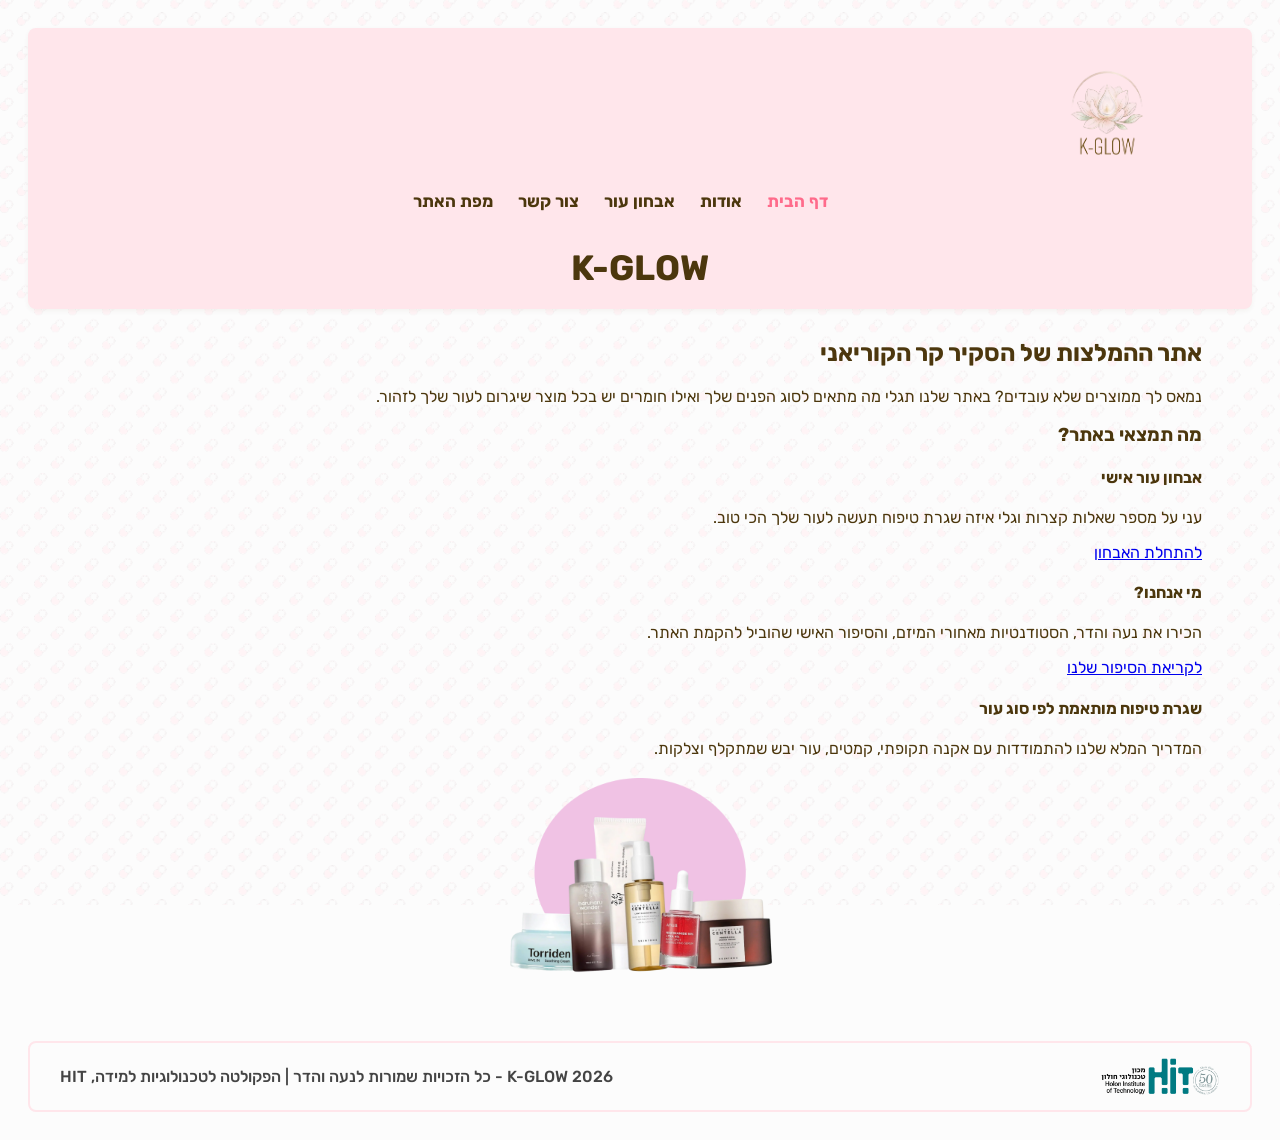
==== index.html @ bb59db80 "1417" ====
﻿<!doctype html>
<html lang="">
<head>
    <meta charset="utf-8" />
    <title>K-GLOW | עמוד הבית</title>
    <meta name="description" content="ברוכות הבאות ל-K-GLOW, המצפן שלכן לשגרת טיפוח פנים מנצחת, פשוטה ומותאמת אישית לכל סוגי העור." />
    <meta name="keywords" content="טיפוח פנים, סקין קאר, אקנה, שגרת טיפוח, קוסמטיקה קוריאנית, K-beauty, אבחון עור" />
    <meta name="author" content="נעה והדר" />
    <meta name="viewport" content="width=device-width, initial-scale=1.0, user-scalable=yes">
    <!-- CSS -->
    <link href="styles/myStyle.css" rel="stylesheet" />

    <!-- Scripts -->
    <script src="jScripts/JavaScript.js" type="text/javascript"></script>
</head>
<body>
<div id="container">

    <!-- HEADER מאוחד - זהה במבנהו לשאר עמודי האתר -->
    <header>
        <!-- הלוגו של האתר (יופיע מימין) -->
        <a href="index.html" class="logo-link">
            <img src="img/k-glow-logo.png" alt="K-glow Logo" class="ourLogo">
        </a>
       
        <nav>
            <ul>
                <li class="active">דף הבית</li>
                <li><a href="about.html">אודות</a></li>
                <li><a href="diagnostic.html">אבחון עור</a></li>
                <li><a href="contactUs.html">צור קשר</a></li>
                <li><a href="siteMap.html">מפת האתר</a></li>
            </ul>
        </nav>
        <h1>K-GLOW</h1>
    </header>

    <!-- התוכן המרכזי של עמוד הבית -->
    <main>
        <!-- אזור חגיגי/ברוכות הבאות (Hero Section) -->
        <section class="welcome-section">
            <h2>אתר ההמלצות של הסקיר קר הקוריאני</h2>
            <p class="hero-text">
                נמאס לך ממוצרים שלא עובדים? באתר שלנו תגלי מה מתאים לסוג הפנים שלך ואילו חומרים יש בכל מוצר שיגרום לעור שלך לזהור.
            </p>
         
        </section>

        <!-- אזור ניווט מהיר לעולמות התוכן באתר -->
        <section class="features-section">
            <h3>מה תמצאי באתר?</h3>
            <div class="features-grid">

                <div class="feature-card">
                    <h4> אבחון עור אישי</h4>
                    <p>עני על מספר שאלות קצרות וגלי איזה שגרת טיפוח תעשה לעור שלך הכי טוב.</p>
                    <a href="diagnostic.html" class="card-link">להתחלת האבחון</a>
                </div>
                
                <div class="feature-card">
                    <h4> מי אנחנו?</h4>
                    <p>הכירו את נעה והדר, הסטודנטיות מאחורי המיזם, והסיפור האישי שהוביל להקמת האתר.</p>
                    <a href="about.html" class="card-link">לקריאת הסיפור שלנו</a>
                </div>
                <div class="feature-card">
                    <h4> שגרת טיפוח מותאמת לפי סוג עור</h4>
                    <p>המדריך המלא שלנו להתמודדות עם אקנה תקופתי, קמטים, עור יבש שמתקלף וצלקות.</p>
                </div>
                <img src="img/all_products.png" alt="all products" id="allProducts">
            </div>
        </section>
    </main>

    <!-- פוטר האתר -->
    <footer>
        <p>2026 K-GLOW - כל הזכויות שמורות לנעה והדר | הפקולטה לטכנולוגיות למידה, HIT</p>
        <img src="img/logo-hit.png" alt="לוגו HIT - המכון הטכנולוגי חולון" class="college-logo">
    </footer>

</div>
</body>
</html>
---- styles/myStyle.css ----
﻿
@import url('https://fonts.googleapis.com/css2?family=Rubik:ital,wght@0,300..900;1,300..900&display=swap');

body {
    direction: rtl;
    background-color: #fcfcfc;
    background-image: url('../img/BG.png');
    background-repeat: no-repeat;
    background-size: cover;
    background-attachment: fixed;     
    background-position: center;
    font-family: 'Rubik', sans-serif;
    color: #4c370d;
    padding: 20px;
}

header {
    background-color: #ffe6eb; 
    padding: 20px;
    margin-bottom: 30px;
    border-radius: 8px;
    box-shadow: 0 2px 5px rgba(76,55,13,0.05);

    /* סידור האלמנטים אחד מתחת לשני (טור) וממורכזים */
    display: flex;
    flex-direction: column;
    align-items: center;
    gap: 15px; /* מרווח קבוע בין הלוגו -> לניווט -> לכותרת */
}

/* שורת הלוגו - התיקון שמכריח אותו להיצמד לימין למרות שאר המרכוס */
 .logo-link {
    width: 100%;
    display: flex;
    justify-content: flex-start; /* מצמיד את תוכן השורה לימין */
    align-self: flex-start;      /* מונע מה-header למרכז את הדיב/קישור הזה */
}

.ourLogo {
    width: 250px;
    height: auto;
    display: block;
}



/* תפריט הניווט - ממוקם מעל הכותרת וממורכז */
header nav {
    width: 100%;
    display: flex;
    justify-content: center; /* מרכז את התפריט אופקית */
    margin-bottom: 5px;
}
/* 1. נגדיר את פריט האבא כ"עוגן" יחסי עבור התפריט הנפתח */
nav ul li.dropdown {
    position: relative;
}

/* 2. נחביא את התפריט הנפתח כברירת מחדל ונמקם אותו מתחת לאבא */
nav ul li .dropdown-menu {
    display: none;             /* מחביא את התפריט */
    position: absolute;        /* מאפשר לו "לצוף" מתחת לתפריט הראשי */
    top: 100%;                 /* מציב אותו בדיוק מתחת ללינק האבא */
    right: 0;                  /* מיישר אותו לימין (בגלל שהאתר ב-RTL) */
    background-color: #fcfcfc;   /* צבע רקע לתפריט הנפתח */
    list-style-type: none;     /* מעלים את הנקודות של הרשימה */
    padding: 10px;
    box-shadow: 0px 4px 8px rgba(0,0,0,0.1); /* צל קטן שייראה צף */
    border-radius: 8px;
}

/* 3. הקסם: שימוש בסלקטור צאצא ומצב מדומיין (:hover) מתוך השיעור! */
/* ברגע שעושים hover על ה-li של האבא -> תציג את ה-dropdown-menu שבתוכו */
nav ul li.dropdown:hover .dropdown-menu {
    display: block;            /* מציג את התפריט החבוי */
    ;
}

/* 4. עיצוב הלינקים הפנימיים בתוך התפריט הנפתח */
nav ul li .dropdown-menu li  {
    display: block;
    padding: 8px 15px;
    white-space: nowrap;       /* מונע מהטקסט להישבר לשתי שורות */
    color: #333;
    text-decoration: none;
    font-weight: bold;
}

.breadcrumb > a {
    text-decoration: none;
    color: #4c370d;
}

.currentPage{
    font-weight: bold;
}

/* שינוי צבע ברקע כשעוברים על האופציות בתוך התפריט הנפתח */
nav ul li .dropdown-menu li:hover {
    background-color: #f5f5f5;
}

header nav ul {
    list-style: none;
    display: flex; /* מסדר את הלינקים בשורה מאוזנת */
    gap: 25px;     /* רווח שווה בין כפתורי הניווט */
}

header nav a, li.active {
    text-decoration: none;
    color: #4c370d;
    font-weight: bold;
    font-size: 1.05rem;
    transition: color 0.2s;
}

header nav a:hover, header nav a.active, li.active, .currentPage {
    color: #ff6b8b; /* הדגשת העמוד הנוכחי או במעבר עכבר */
}
/* וב-CSS מוסיפים חוק קטן (שימוש מעולה בסלקטור צאצא מתוך המצגת!): */
nav ul li.dropdown > a {
    cursor: default; /* הופך את העכבר לחץ רגיל במקום יד לחיצה */
}

/* כשהעכבר מרחף על הקישור הלא פעיל */
.disabled-link:hover {
    cursor: not-allowed; /* הופך את הסמן לסמל של "אין כניסה" */
    color: #ffafc0;         /* אופציונלי: הופך את הטקסט לאפור בהיר כדי לשדר שהוא חסום */
}

/* כותרת ה-h1 - ממורכזת לחלוטין למרכז המלבן ומתחת לניווט */
header h1 {
    margin: 0;
    font-size: 2.2rem;
    text-align: center;
}
main, .breadcrumb{
    margin: auto 50px;
}
/* --- עיצוב ה-FOOTER כמלבן חלול בצבע של ה-header --- */
footer {
    margin-top: 50px;
    background-color: #fcfcfc;    /* ללא צבע רקע (שקוף/חלול) */
    border: 2px solid #ffe6eb;        /* מסגרת בצבע הורוד של ה-header */
    padding: 15px 30px;               /* יצירת מרווח פנימי למלבן */
    border-radius: 8px;               /* פינות מעוגלות התואמות להדר */
    display: flex;
    justify-content: space-between;
    align-items: center;
    direction: ltr; /* הופך כיוון כדי שהלוגו ייצמד לימין הפיזי של הדף */
}

footer p {
    direction: rtl;
    margin: 0;
    color: #444444;                   /* צבע טקסט כהה וקריא */
    font-weight: 500;
}

.college-logo {
    width: 120px;
    height: auto;
    display: block;
}

/* --- סידור תוכן עמוד האודות --- */
.about-wrapper {
    display: flex;
    flex-wrap: wrap;
    gap: 40px;
    align-items: flex-start;
    margin-top: 20px;
}

/* הגבלת הטקסט עד לחצי/אמצע העמוד */
.about-content {
    flex: 1;
    min-width: 300px;
    max-width: 50%;
    line-height: 1.6;
}

/* אזור התמונות - אחת ליד השנייה */
.about-images {
    flex: 1;
    display: flex;
    gap: 20px;
    min-width: 300px;
    justify-content: center;
}
.image-item {
    display: flex;
    flex-direction: column;   /* מסדר את התמונה והטקסט זה תחת זה */
    align-items: center;      /* ממרכז אותם אופקית בצורה מושלמת */
    text-align: center;       /* ממרכז את שורות הטקסט עצמן */
    margin: 0;                /* מוחק את הריווח המובנה של הדפדפן שדחף את התמונות! */
}

/* אופציונלי: מוסיף רווח קטן בין התמונה לטקסט שמתחתיה */
.image-caption {
    margin-top: 15px;
    line-height: 1.5;
}

.aboutChoice {
    width: 200px !important;
    height: 280px !important;
    object-fit: cover;
    border-radius: 8px;
    box-shadow: 0 4px 8px rgba(0,0,0,0.1);
    margin-bottom: 10px;
}

.image-caption {
    font-size: 0.9rem;
    color: #4c370d;
    margin-top: 5px;
    width: 140px;
}

/* ======================================================= */
/* --- עיצוב תמונת עמוד הבית (all_products.png) המוקטנת --- */
/* ======================================================= */
#allProducts {
    width: 280px !important;   /* הקטנו לרוחב קומפקטי ומתאים למסך */
    height: auto !important;   /* שומר על הפרוטפורציות המקוריות של התמונה */
    object-fit: contain;
    display: block;
    margin: 20px auto;         /* ממרכז את התמונה יפה תחת התוכן של עמוד הבית */
}

.acneSkinCare {
    width: 200px;
    height: 300px;
    object-fit: contain;
    display: inline-block;
}
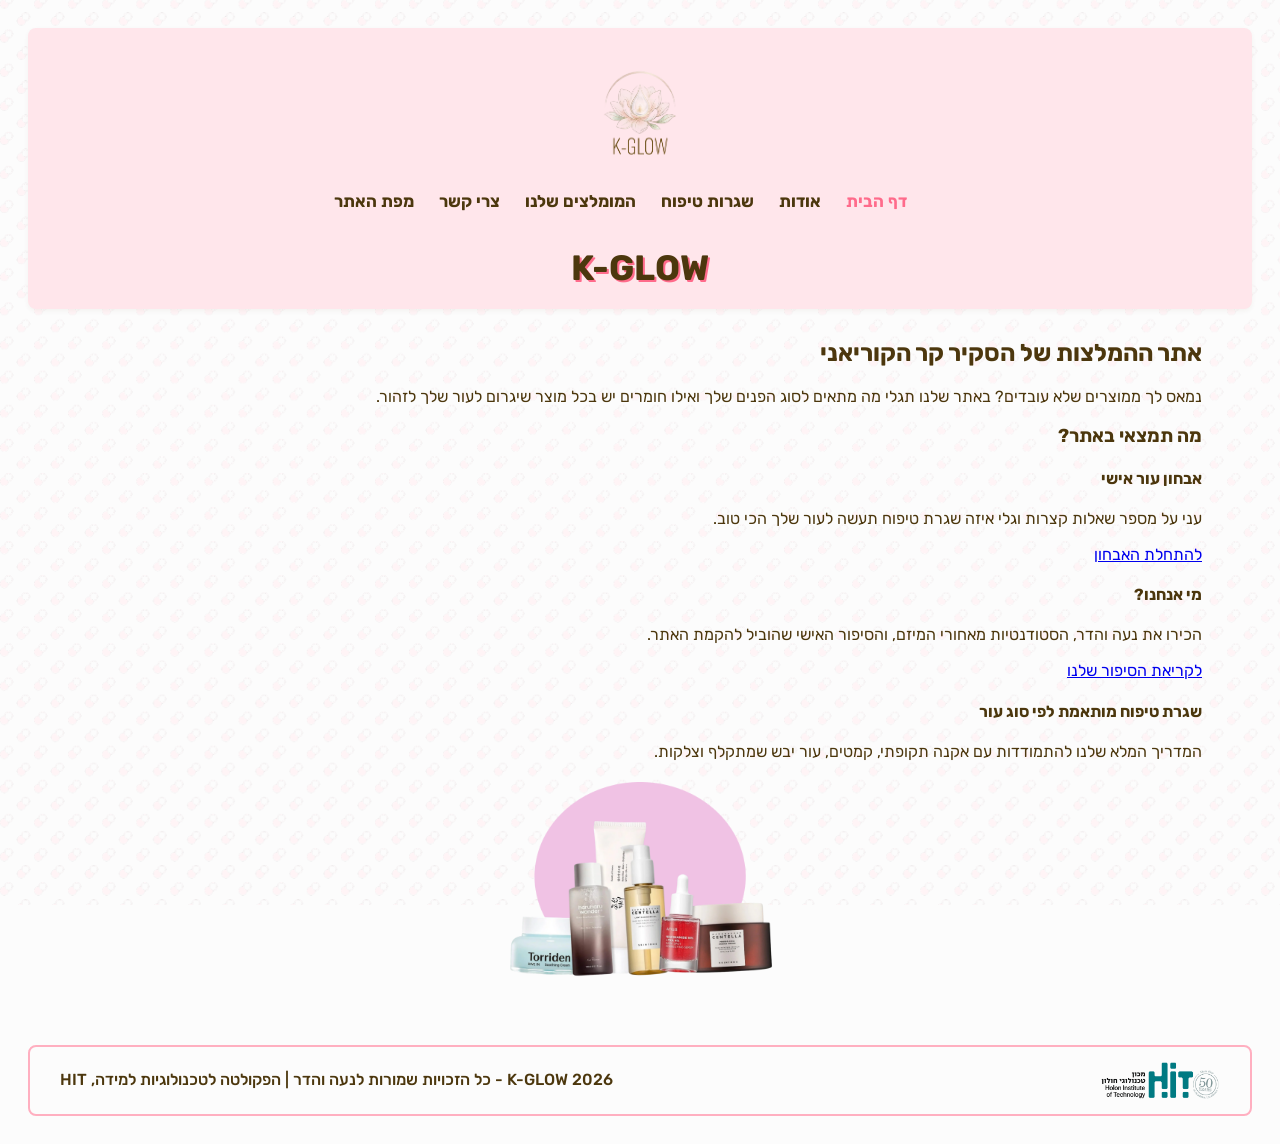
==== commit 1fbdf08c: "1706" ====
--- a/index.html
+++ b/index.html
@@ -1,5 +1,5 @@
 ﻿<!doctype html>
-<html lang="">
+<html lang="he" dir="rtl">
 <head>
     <meta charset="utf-8" />
     <title>K-GLOW | עמוד הבית</title>
@@ -19,16 +19,37 @@
     <!-- HEADER מאוחד - זהה במבנהו לשאר עמודי האתר -->
     <header>
         <!-- הלוגו של האתר (יופיע מימין) -->
-        <a href="index.html" class="logo-link">
+        <!-- הלוגו של האתר (יופיע מימין) -->
+        
             <img src="img/k-glow-logo.png" alt="K-glow Logo" class="ourLogo">
-        </a>
-       
+        
         <nav>
             <ul>
-                <li class="active">דף הבית</li>
+                <li><a class="active">דף הבית</a></li>
                 <li><a href="about.html">אודות</a></li>
-                <li><a href="diagnostic.html">אבחון עור</a></li>
-                <li><a href="contactUs.html">צור קשר</a></li>
+                <li class="dropdown">
+                    <a href="#">שגרות טיפוח</a>                <!-- הרשימה הנפתחת חבויה בתוך ה-li -->
+                    <ul class="dropdown-menu">
+                        <li><a href="acne.html">עור אקנתי</a></li>
+                        <li><a href="#" class="disabled-link">עור יבש</a></li>
+                        <li><a href="#" class="disabled-link">עור מעורב</a></li>
+                        <li><a href="#" class="disabled-link">עור בוגר</a></li>
+                        <li><a href="#" class="disabled-link">פיגמנטציה</a></li>
+                    </ul>
+                </li>
+                <li class="dropdown">
+                    <a href="#">המומלצים שלנו</a>                <!-- הרשימה הנפתחת חבויה בתוך ה-li -->
+                    <ul class="dropdown-menu">
+                        <li><a href="skin1004.html">SKIN1004</a></li>
+                        <li class="disabled-link">SOME BY MI</li>
+                        <li class="disabled-link">Beauty of Joseon</li>
+                        <li class="disabled-link">Anua</li>
+                        <li class="disabled-link">iUNIK</li>
+                        <li class="disabled-link">COSRX</li>
+                        <li class="disabled-link">Cos de Baha</li>
+                    </ul>
+                </li>
+                <li><a href="contactUs.html">צרי קשר</a></li>
                 <li><a href="siteMap.html">מפת האתר</a></li>
             </ul>
         </nav>
--- a/styles/myStyle.css
+++ b/styles/myStyle.css
@@ -13,7 +13,9 @@
     color: #4c370d;
     padding: 20px;
 }
-
+p{
+    line-height: 20px;
+}
 header {
     background-color: #ffe6eb; 
     padding: 20px;
@@ -81,7 +83,7 @@
     display: block;
     padding: 8px 15px;
     white-space: nowrap;       /* מונע מהטקסט להישבר לשתי שורות */
-    color: #333;
+    color: #4c370d;
     text-decoration: none;
     font-weight: bold;
 }
@@ -91,9 +93,7 @@
     color: #4c370d;
 }
 
-.currentPage{
-    font-weight: bold;
-}
+
 
 /* שינוי צבע ברקע כשעוברים על האופציות בתוך התפריט הנפתח */
 nav ul li .dropdown-menu li:hover {
@@ -114,8 +114,10 @@
     transition: color 0.2s;
 }
 
-header nav a:hover, header nav a.active, li.active, .currentPage {
+header nav a:hover, header nav a.active, li.active, .currentPage, .developedPages, .reasonsToLoveIt strong {
     color: #ff6b8b; /* הדגשת העמוד הנוכחי או במעבר עכבר */
+    text-decoration: none;
+    font-weight: bold;
 }
 /* וב-CSS מוסיפים חוק קטן (שימוש מעולה בסלקטור צאצא מתוך המצגת!): */
 nav ul li.dropdown > a {
@@ -129,33 +131,45 @@
 }
 
 /* כותרת ה-h1 - ממורכזת לחלוטין למרכז המלבן ומתחת לניווט */
-header h1 {
+h1 {
     margin: 0;
     font-size: 2.2rem;
     text-align: center;
+    text-shadow:2px 2px #ff6b8b;
 }
 main, .breadcrumb{
     margin: auto 50px;
+}
+
+.breadcrumb{
+    font-size: 0.75rem;
+}
+
+.breadcrumb a:hover, .developedPages:hover{
+text-decoration: underline;
 }
 /* --- עיצוב ה-FOOTER כמלבן חלול בצבע של ה-header --- */
 footer {
     margin-top: 50px;
     background-color: #fcfcfc;    /* ללא צבע רקע (שקוף/חלול) */
-    border: 2px solid #ffe6eb;        /* מסגרת בצבע הורוד של ה-header */
+    border: 2px solid #ffafc0;        /* מסגרת בצבע הורוד של ה-header */
     padding: 15px 30px;               /* יצירת מרווח פנימי למלבן */
     border-radius: 8px;               /* פינות מעוגלות התואמות להדר */
     display: flex;
     justify-content: space-between;
     align-items: center;
     direction: ltr; /* הופך כיוון כדי שהלוגו ייצמד לימין הפיזי של הדף */
+    
+    
 }
 
 footer p {
     direction: rtl;
     margin: 0;
-    color: #444444;                   /* צבע טקסט כהה וקריא */
+    color: #4c370d;                   /* צבע טקסט כהה וקריא */
     font-weight: 500;
 }
+
 
 .college-logo {
     width: 120px;
@@ -164,7 +178,7 @@
 }
 
 /* --- סידור תוכן עמוד האודות --- */
-.about-wrapper {
+.fixedAbout {
     display: flex;
     flex-wrap: wrap;
     gap: 40px;
@@ -181,14 +195,19 @@
 }
 
 /* אזור התמונות - אחת ליד השנייה */
-.about-images {
+.sideBySide {
     flex: 1;
     display: flex;
     gap: 20px;
     min-width: 300px;
+    justify-content: right;
+}
+
+.fixedAbout .sideBySide{
     justify-content: center;
 }
-.image-item {
+
+.figure {
     display: flex;
     flex-direction: column;   /* מסדר את התמונה והטקסט זה תחת זה */
     align-items: center;      /* ממרכז אותם אופקית בצורה מושלמת */
@@ -202,7 +221,7 @@
     line-height: 1.5;
 }
 
-.aboutChoice {
+.figuresChoice {
     width: 200px !important;
     height: 280px !important;
     object-fit: cover;
@@ -229,9 +248,70 @@
     margin: 20px auto;         /* ממרכז את התמונה יפה תחת התוכן של עמוד הבית */
 }
 
+
 .acneSkinCare {
-    width: 200px;
-    height: 300px;
+    width: 150px;
+    height: 150px;
     object-fit: contain;
     display: inline-block;
+    
+}
+.purchase-buttons{
+    display: flex;
+    flex-direction: row;
+    gap: 20px;
+}
+
+
+
+.purchase-buttons a, #formBtn{
+    text-decoration: none;
+    background-color: #ff6b8b;
+    color: #fcfcfc;
+    display: block;
+    width: 150px;
+    padding: 10px;
+    border-radius: 8px;
+    box-shadow: 0 4px 8px rgba(0,0,0,0.1);
+    margin-bottom: 10px;
+    text-align: center;
+    font-weight: 500;
+    border: none;
+}
+
+.purchase-buttons a:hover,#formBtn:hover{
+    background-color: #ffafc0;
+    color: #4c370d;
+    display: block;
+    font-weight: bold;
+    width: 150px;
+    padding: 10px;
+    border-radius: 8px;
+    box-shadow: 0 4px 8px rgba(0,0,0,0.1);
+    margin-bottom: 10px;
+    text-align: center;
+}
+
+.stage{
+display: block;
+    padding: 20px;
+}
+
+.narrowText{
+    max-width: 1000px;
+line-height: 25px;
+}
+
+.required{
+    color: red;
+    font-size: 0.75rem;
+}
+
+input , textarea , select {
+    width: 300px;
+}
+
+.brand-description{
+    max-width: 800px;
+text-align: center;
 }
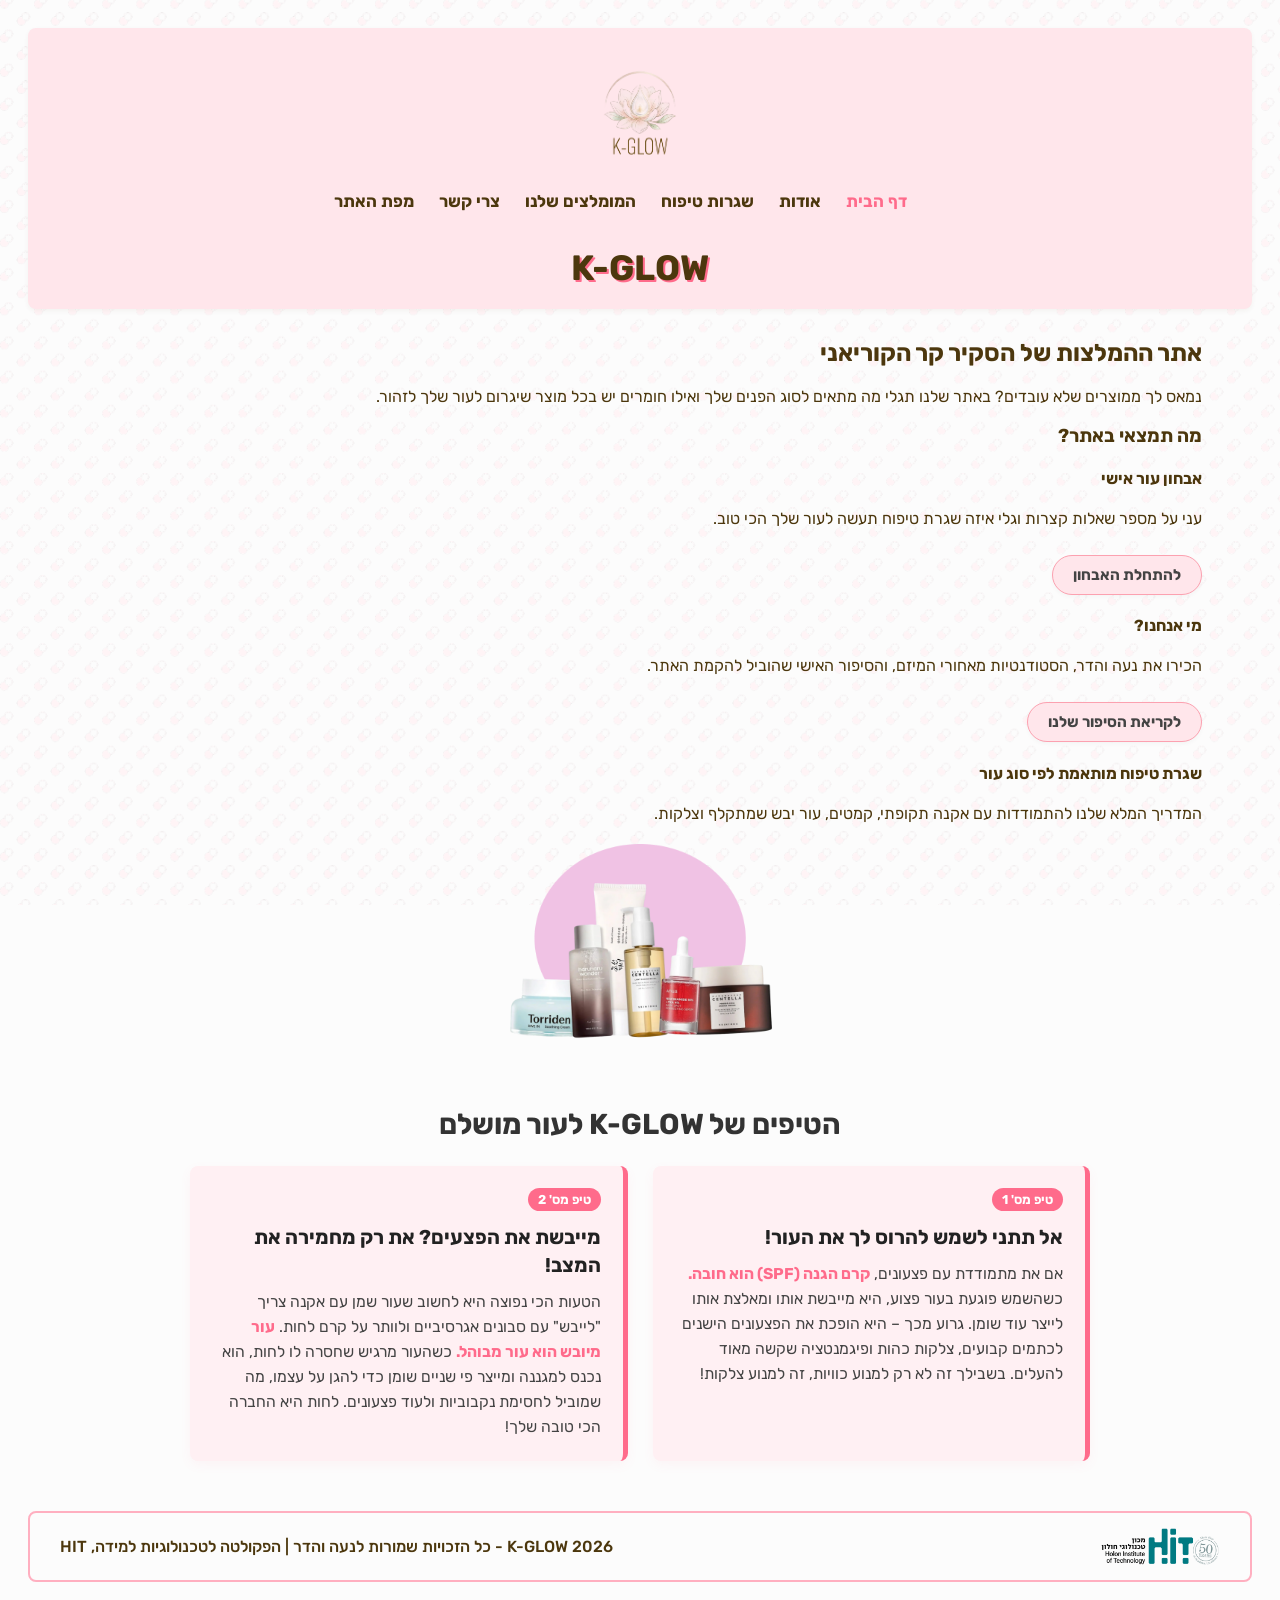
==== commit 435263cc: "update1 25.6/26" ====
--- a/index.html
+++ b/index.html
@@ -90,6 +90,29 @@
                 <img src="img/all_products.png" alt="all products" id="allProducts">
             </div>
         </section>
+        <section class="tips-section">
+            <h3 class="section-title"> הטיפים של K-GLOW לעור מושלם</h3>
+
+            <div class="tips-grid">
+
+                <div class="tip-card">
+                    <div class="tip-badge"> טיפ מס' 1</div>
+                    <h4>אל תתני לשמש להרוס לך את העור!</h4>
+                    <p>
+                        אם את מתמודדת עם פצעונים, <strong>קרם הגנה (SPF) הוא חובה.</strong> כשהשמש פוגעת בעור פצוע, היא מייבשת אותו ומאלצת אותו לייצר עוד שומן. גרוע מכך – היא הופכת את הפצעונים הישנים לכתמים קבועים, צלקות כהות ופיגמנטציה שקשה מאוד להעלים. בשבילך זה לא רק למנוע כוויות, זה למנוע צלקות!
+                    </p>
+                </div>
+
+                <div class="tip-card">
+                    <div class="tip-badge"> טיפ מס' 2</div>
+                    <h4>מייבשת את הפצעים? את רק מחמירה את המצב!</h4>
+                    <p>
+                        הטעות הכי נפוצה היא לחשוב שעור שמן עם אקנה צריך "לייבש" עם סבונים אגרסיביים ולוותר על קרם לחות. <strong>עור מיובש הוא עור מבוהל.</strong> כשהעור מרגיש שחסרה לו לחות, הוא נכנס למגננה ומייצר פי שניים שומן כדי להגן על עצמו, מה שמוביל לחסימת נקבוביות ולעוד פצעונים. לחות היא החברה הכי טובה שלך!
+                    </p>
+                </div>
+
+            </div>
+        </section>
     </main>
 
     <!-- פוטר האתר -->
--- a/styles/myStyle.css
+++ b/styles/myStyle.css
@@ -314,4 +314,90 @@
 .brand-description{
     max-width: 800px;
 text-align: center;
+}
+/* --- מדור הטיפים המשודרג בעמוד הבית --- */
+.tips-section {
+    margin: 50px auto;
+    max-width: 900px; /* רוחב מושלם לשני טורים */
+    padding: 0 20px;
+}
+
+/* כותרת המדור */
+.section-title {
+    text-align: center;
+    color: #333;
+    font-size: 1.8rem;
+    margin-bottom: 25px;
+}
+
+/* פריסת שני הטיפים זה לצד זה */
+.tips-grid {
+    display: flex;
+    gap: 25px;
+    flex-wrap: wrap; /* מאפשר להם לרדת שורה במסכים קטנים כמו טלפון */
+}
+
+/* עיצוב כרטיסיית טיפ בודדת */
+.tip-card {
+    flex: 1;
+    min-width: 280px; /* מונע מהם להתכווץ מדי */
+    background-color: #fff0f3; /* ורוד בהיר ורך */
+    border-right: 5px solid #ff6b8b; /* פס הדגשה ורוד בצד ימין */
+    border-radius: 8px;
+    padding: 22px;
+    box-shadow: 0 4px 12px rgba(255, 107, 139, 0.06);
+}
+
+/* תגית המספר של הטיפ */
+.tip-card .tip-badge {
+    display: inline-block;
+    background-color: #ff6b8b;
+    color: white;
+    padding: 4px 10px;
+    border-radius: 20px;
+    font-size: 0.8rem;
+    font-weight: bold;
+    margin-bottom: 12px;
+}
+
+.tip-card h4 {
+    margin: 0 0 10px 0;
+    color: #222;
+    font-size: 1.25rem;
+    line-height: 1.4;
+}
+
+.tip-card p {
+    margin: 0;
+    font-size: 0.98rem;
+    line-height: 1.6;
+    color: #444;
+}
+
+/* הדגשות בתוך הטיפים */
+.tip-card p strong {
+    color: #ff6b8b;
+}
+/* --- עיצוב הקישורים ככפתורים בעמוד הבית --- */
+.card-link {
+    display: inline-block;
+    background-color: #ffe6eb;    /* רקע ורוד בהיר כמו ה-header */
+    color: #444444;               /* צבע הטקסט של הכפתור */
+    text-decoration: none;        /* מוריד את קו התחתון הסגול של הקישור */
+    padding: 10px 20px;           /* מרווח פנימי שיוצר את צורת הכפתור */
+    border: 1px solid #fca1b0;    /* מסגרת ורדרדה עדינה */
+    border-radius: 20px;          /* פינות מעוגלות ויפות */
+    font-weight: bold;
+    font-size: 0.95rem;
+    margin-top: 10px;             /* מרווח קטן מהטקסט שמעל הכפתור */
+    transition: all 0.2s ease;    /* אנימציה חלקה למעבר עכבר */
+    box-shadow: 0 2px 4px rgba(0,0,0,0.03);
+}
+
+/* אפקט החלקת עכבר (Hover) על הכפתור */
+.card-link:hover {
+    background-color: #ff6b8b;    /* הופך לורוד כהה יותר במעבר עכבר */
+    color: #ffffff;               /* הטקסט הופך ללבן */
+    box-shadow: 0 4px 8px rgba(255, 107, 139, 0.2); /* צל קטן שנותן נפח */
+    transform: translateY(-1px);  /* הרמה קטנה של הכפתור שנותנת תחושה אינטראקטיבית */
 }
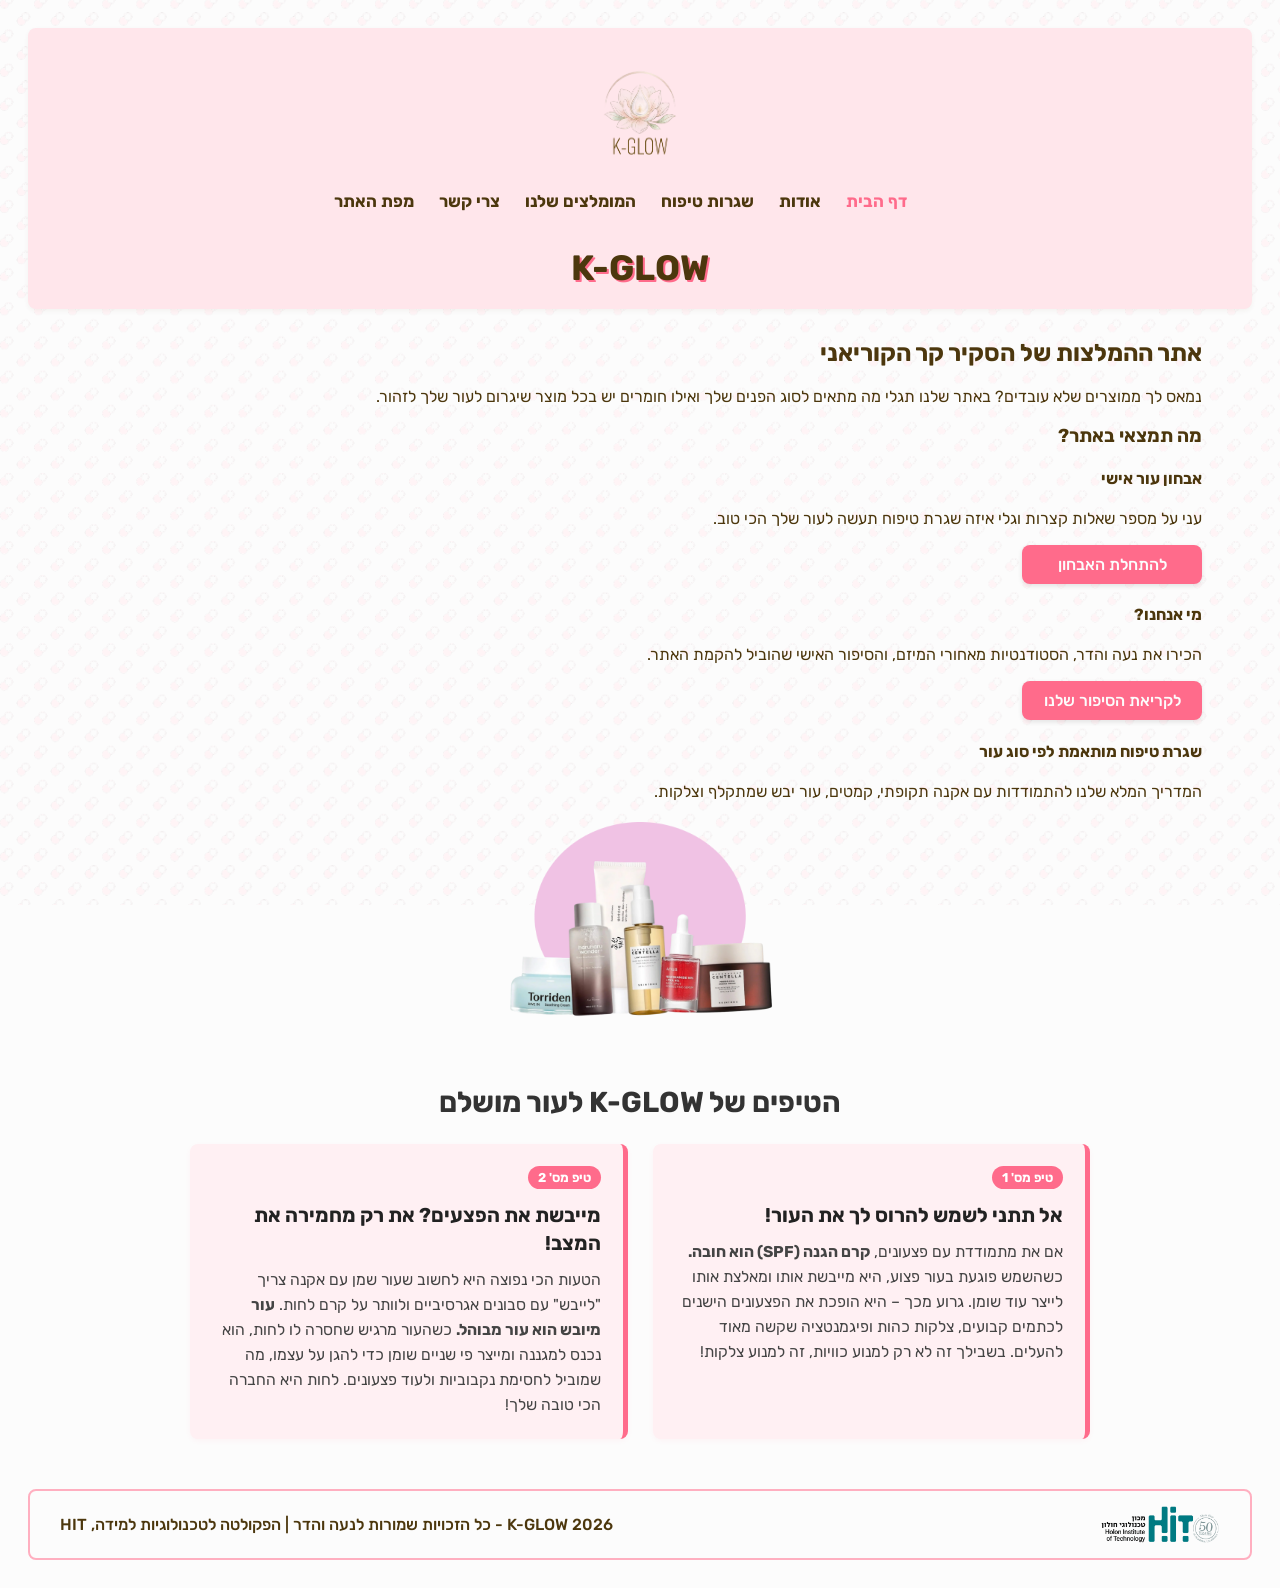
==== commit 5ca0281a: "update" ====
--- a/index.html
+++ b/index.html
@@ -75,7 +75,7 @@
                 <div class="feature-card">
                     <h4> אבחון עור אישי</h4>
                     <p>עני על מספר שאלות קצרות וגלי איזה שגרת טיפוח תעשה לעור שלך הכי טוב.</p>
-                    <a href="diagnostic.html" class="card-link">להתחלת האבחון</a>
+                    <a href="form.html" class="card-link">להתחלת האבחון</a>
                 </div>
                 
                 <div class="feature-card">
--- a/styles/myStyle.css
+++ b/styles/myStyle.css
@@ -1,5 +1,4 @@
-﻿
-@import url('https://fonts.googleapis.com/css2?family=Rubik:ital,wght@0,300..900;1,300..900&display=swap');
+﻿@import url('https://fonts.googleapis.com/css2?family=Rubik:ital,wght@0,300..900;1,300..900&display=swap');
 
 body {
     direction: rtl;
@@ -7,7 +6,7 @@
     background-image: url('../img/BG.png');
     background-repeat: no-repeat;
     background-size: cover;
-    background-attachment: fixed;     
+    background-attachment: fixed;
     background-position: center;
     font-family: 'Rubik', sans-serif;
     color: #4c370d;
@@ -17,7 +16,7 @@
     line-height: 20px;
 }
 header {
-    background-color: #ffe6eb; 
+    background-color: #ffe6eb;
     padding: 20px;
     margin-bottom: 30px;
     border-radius: 8px;
@@ -31,7 +30,7 @@
 }
 
 /* שורת הלוגו - התיקון שמכריח אותו להיצמד לימין למרות שאר המרכוס */
- .logo-link {
+.logo-link {
     width: 100%;
     display: flex;
     justify-content: flex-start; /* מצמיד את תוכן השורה לימין */
@@ -43,8 +42,6 @@
     height: auto;
     display: block;
 }
-
-
 
 /* תפריט הניווט - ממוקם מעל הכותרת וממורכז */
 header nav {
@@ -67,7 +64,7 @@
     background-color: #fcfcfc;   /* צבע רקע לתפריט הנפתח */
     list-style-type: none;     /* מעלים את הנקודות של הרשימה */
     padding: 10px;
-    box-shadow: 0px 4px 8px rgba(0,0,0,0.1); /* צל קטן שייראה צף */
+    box-shadow: 0px 2px 5px rgba(0,0,0,0.1); /* צל קטן שייראה צף */
     border-radius: 8px;
 }
 
@@ -75,7 +72,6 @@
 /* ברגע שעושים hover על ה-li של האבא -> תציג את ה-dropdown-menu שבתוכו */
 nav ul li.dropdown:hover .dropdown-menu {
     display: block;            /* מציג את התפריט החבוי */
-    ;
 }
 
 /* 4. עיצוב הלינקים הפנימיים בתוך התפריט הנפתח */
@@ -93,8 +89,6 @@
     color: #4c370d;
 }
 
-
-
 /* שינוי צבע ברקע כשעוברים על האופציות בתוך התפריט הנפתח */
 nav ul li .dropdown-menu li:hover {
     background-color: #f5f5f5;
@@ -146,7 +140,7 @@
 }
 
 .breadcrumb a:hover, .developedPages:hover{
-text-decoration: underline;
+    text-decoration: underline;
 }
 /* --- עיצוב ה-FOOTER כמלבן חלול בצבע של ה-header --- */
 footer {
@@ -159,8 +153,6 @@
     justify-content: space-between;
     align-items: center;
     direction: ltr; /* הופך כיוון כדי שהלוגו ייצמד לימין הפיזי של הדף */
-    
-    
 }
 
 footer p {
@@ -169,7 +161,6 @@
     color: #4c370d;                   /* צבע טקסט כהה וקריא */
     font-weight: 500;
 }
-
 
 .college-logo {
     width: 120px;
@@ -226,7 +217,7 @@
     height: 280px !important;
     object-fit: cover;
     border-radius: 8px;
-    box-shadow: 0 4px 8px rgba(0,0,0,0.1);
+    box-shadow: 0 2px 5px rgba(0,0,0,0.1);
     margin-bottom: 10px;
 }
 
@@ -248,58 +239,74 @@
     margin: 20px auto;         /* ממרכז את התמונה יפה תחת התוכן של עמוד הבית */
 }
 
-
 .acneSkinCare {
     width: 150px;
     height: 150px;
     object-fit: contain;
     display: inline-block;
-    
-}
+}
+
 .purchase-buttons{
     display: flex;
     flex-direction: row;
     gap: 20px;
 }
 
-
-
-.purchase-buttons a, #formBtn{
+/* ======================================================= */
+/* --- סנכרון ועיצוב הכפתורים: עמודי תוכן + עמוד הבית --- */
+/* ======================================================= */
+/* חיברנו את המחלקה .card-link של עמוד הבית לעיצוב הקיים שלכן */
+
+
+
+.purchase-buttons a, #formBtn, .card-link, .mapColumn > :first-child, .pageBtn:hover{
     text-decoration: none;
     background-color: #ff6b8b;
-    color: #fcfcfc;
-    display: block;
-    width: 150px;
+    color: #fcfcfc !important; /* דואג שהטקסט תמיד יהיה בהיר על הורוד הכהה */
+    display: inline-block;     /* מתאים לכפתור עצמאי בעמוד הבית */
+    width: 180px;              /* הגדלתי טיפה מ-150 כדי שטקסט ארוך כמו "לקריאת הסיפור שלנו" לא יישבר */
     padding: 10px;
     border-radius: 8px;
-    box-shadow: 0 4px 8px rgba(0,0,0,0.1);
+    box-shadow: 0 2px 5px rgba(0,0,0,0.1);
     margin-bottom: 10px;
     text-align: center;
     font-weight: 500;
     border: none;
-}
-
-.purchase-buttons a:hover,#formBtn:hover{
+    box-sizing: border-box;
+    transition: all 0.2s ease; /* מעבר חלק במעבר עכבר */
+    margin: 0;
+
+}
+
+
+
+/* ברירת המחדל לכל הכפתורים (העיצוב הוורוד/קורל) */
+.pageBtn {
+    border-radius: 8px;
+    display: flex;
+    flex-direction: column;
+    align-items: center;
+    padding: 10px 0px;
+    text-align: center;
+    margin: 0;
+}
+
+/* אפקט ה-Hover המסונכרן לכל הכפתורים באתר */
+.purchase-buttons a:hover, #formBtn:hover, .card-link:hover, .mapColumn > :first-child:hover, .pageBtn {
     background-color: #ffafc0;
-    color: #4c370d;
+    color: #4c370d !important; /* מחליף לטקסט חום-כהה יפה וקריא */
+    font-weight: bold;
+    box-shadow: 0 2px 5px rgba(0,0,0,0.1);
+}
+
+.stage{
     display: block;
-    font-weight: bold;
-    width: 150px;
-    padding: 10px;
-    border-radius: 8px;
-    box-shadow: 0 4px 8px rgba(0,0,0,0.1);
-    margin-bottom: 10px;
-    text-align: center;
-}
-
-.stage{
-display: block;
     padding: 20px;
 }
 
 .narrowText{
     max-width: 1000px;
-line-height: 25px;
+    line-height: 25px;
 }
 
 .required{
@@ -313,8 +320,9 @@
 
 .brand-description{
     max-width: 800px;
-text-align: center;
-}
+    text-align: center;
+}
+
 /* --- מדור הטיפים המשודרג בעמוד הבית --- */
 .tips-section {
     margin: 50px auto;
@@ -345,7 +353,7 @@
     border-right: 5px solid #ff6b8b; /* פס הדגשה ורוד בצד ימין */
     border-radius: 8px;
     padding: 22px;
-    box-shadow: 0 4px 12px rgba(255, 107, 139, 0.06);
+    box-shadow: 0 2px 5px rgba(255, 107, 139, 0.06);
 }
 
 /* תגית המספר של הטיפ */
@@ -372,32 +380,197 @@
     font-size: 0.98rem;
     line-height: 1.6;
     color: #444;
-}
-
-/* הדגשות בתוך הטיפים */
-.tip-card p strong {
-    color: #ff6b8b;
-}
-/* --- עיצוב הקישורים ככפתורים בעמוד הבית --- */
-.card-link {
-    display: inline-block;
-    background-color: #ffe6eb;    /* רקע ורוד בהיר כמו ה-header */
-    color: #444444;               /* צבע הטקסט של הכפתור */
-    text-decoration: none;        /* מוריד את קו התחתון הסגול של הקישור */
-    padding: 10px 20px;           /* מרווח פנימי שיוצר את צורת הכפתור */
-    border: 1px solid #fca1b0;    /* מסגרת ורדרדה עדינה */
-    border-radius: 20px;          /* פינות מעוגלות ויפות */
-    font-weight: bold;
-    font-size: 0.95rem;
-    margin-top: 10px;             /* מרווח קטן מהטקסט שמעל הכפתור */
-    transition: all 0.2s ease;    /* אנימציה חלקה למעבר עכבר */
-    box-shadow: 0 2px 4px rgba(0,0,0,0.03);
-}
-
-/* אפקט החלקת עכבר (Hover) על הכפתור */
-.card-link:hover {
-    background-color: #ff6b8b;    /* הופך לורוד כהה יותר במעבר עכבר */
-    color: #ffffff;               /* הטקסט הופך ללבן */
-    box-shadow: 0 4px 8px rgba(255, 107, 139, 0.2); /* צל קטן שנותן נפח */
-    transform: translateY(-1px);  /* הרמה קטנה של הכפתור שנותנת תחושה אינטראקטיבית */
-}+
+
+}
+
+/* ======================================================= */
+/* --- עיצוב עמוד האבחון האינטראקטיבי - תיקון פריסה וריווח --- */
+/* ======================================================= */
+            /* ======================================================= */
+            /* --- עיצוב עמוד האבחון האינטראקטיבי - גרסה סופית ויציבה --- */
+            /* ======================================================= */
+
+        .diagnostic-main {
+            margin-top: 30px;
+        }
+
+.diagnostic-main .narrowText {
+    margin-bottom: 35px;
+    line-height: 28px;
+}
+
+/* פריסת העמוד לשני טורים מרכזיים */
+.diagnostic-wrapper {
+    display: flex;
+    gap: 40px;
+    flex-wrap: wrap;
+    margin-top: 20px;
+    align-items: flex-start;
+}
+
+/* קופסת הטופס */
+.form-zone {
+    flex: 1.3;
+    min-width: 320px;
+    background-color: rgba(255, 230, 235, 0.15);
+    padding: 35px;
+    border-radius: 12px;
+    border: 1px solid #ffafc0;
+    box-shadow: 0 2px 5px rgba(0, 0, 0, 0.02);
+}
+
+/* קופסת התוצאות משמאל */
+.visual-zone {
+    flex: 1;
+    min-width: 300px;
+    background: #ffffff;
+    border: 2px dashed #ffafc0;
+    padding: 35px;
+    border-radius: 12px;
+    text-align: center;
+}
+
+/* קבוצת שאלה */
+.form-group {
+    margin-bottom: 35px;
+    display: flex;
+    flex-direction: column;
+    align-items: flex-start;
+}
+
+/* כותרת השאלה */
+.form-group label {
+    display: block;
+    font-weight: bold;
+    margin-bottom: 15px;
+    font-size: 1.15rem;
+    color: #4c370d;
+    text-align: right;
+    width: 100%;
+}
+
+/* הבלוקים שמכריחים את האפשרויות לרדת שורה בטור אנכי */
+.radio-options, .checkbox-options {
+    display: flex;
+    flex-direction: column !important;
+    gap: 15px;
+    width: 100%;
+}
+
+/* שורת אפשרות בודדת */
+.radio-options label, .checkbox-options label {
+    display: flex !important;
+    flex-direction: row !important;
+    align-items: center;
+    margin: 0;
+    font-weight: normal;
+    cursor: pointer;
+    line-height: 1.5;
+    text-align: right;
+    width: 100%;
+}
+
+/* ניטרול מוחלט של ה-300px ששובר את הרדיו והצ'קבוקסים */
+.radio-options input[type="radio"],
+.checkbox-options input[type="checkbox"] {
+    width: auto !important;
+    height: auto !important;
+    margin-left: 12px !important;
+    margin-right: 0 !important;
+    transform: scale(1.2);
+    cursor: pointer;
+}
+
+/* תיבת הזנת השם */
+#userName {
+    width: 100% !important;
+    max-width: 350px;
+    padding: 12px;
+    border: 1px solid #ffafc0;
+    border-radius: 6px;
+    font-family: 'Rubik', sans-serif;
+    box-sizing: border-box;
+    color: #4c370d;
+}
+
+/* אזור התמונות הדינמיות */
+.skin-type-images {
+    margin: 25px 0;
+    min-height: 160px;
+    display: flex;
+    justify-content: center;
+    align-items: center;
+}
+
+/* הבוסטרים המשניים */
+.treatment-boosters {
+    margin-top: 25px;
+    display: flex;
+    flex-direction: column;
+    gap: 15px;
+}
+
+/* שינוי: הבוסטרים מוסתרים לחלוטין כברירת מחדל עד הלחיצה */
+.booster-item {
+    display: none;
+    border: 1px solid #ff6b8b;
+    padding: 14px;
+    margin: 0;
+    border-radius: 8px;
+    background-color: #fff0f3;
+    font-weight: bold;
+    text-align: right;
+    box-shadow: 0 2px 5px rgba(255, 107, 139, 0.1);
+}
+
+/* החרגת כפתור הטופס למצב חסום - שומר על עיצוב האתר אך מנטרל אותו חזותית */
+#formBtn:disabled {
+    background-color: #cccccc !important;
+    color: #666666 !important;
+    cursor: not-allowed;
+    box-shadow: none;
+    opacity: 0.5 !important;
+}
+
+/* פלט הודעת סיכום מעודכן - מותאם לישיבה בתוך הטור השמאלי */
+.summary-output {
+    margin-top: 30px;
+    padding: 20px;
+    background-color: rgba(255, 230, 235, 0.3);
+    border-right: 4px solid #ff6b8b;
+    border-radius: 8px;
+    font-size: 1.05rem;
+    line-height: 1.6;
+    text-align: right;
+}
+
+/* הקונטיינר החיצוני ביותר */
+.fullMap {
+    padding: 20px;
+}
+
+/* אלמנט השורה שמחזיק את הטורים */
+.mapFrame {
+    display: flex;
+    justify-content: center;
+    flex-direction: row; /* מסדר את הטורים בשורה אופקית */
+    flex-wrap: nowrap;   /* מונע מהם לרדת שורה */
+    gap: 20px;           /* רווח בין טור לטור */
+}
+
+/* הטורים עצמם */
+.mapColumn {
+    flex-shrink: 0;      /* מונע מהטורים להתכווץ מתחת ל-305 פיקסלים */
+    display: flex;
+    flex-direction: column;
+    gap: 10px;           /* רווח בין הכפתורים בתוך הטור */
+}
+
+
+
+
+
+
+
+
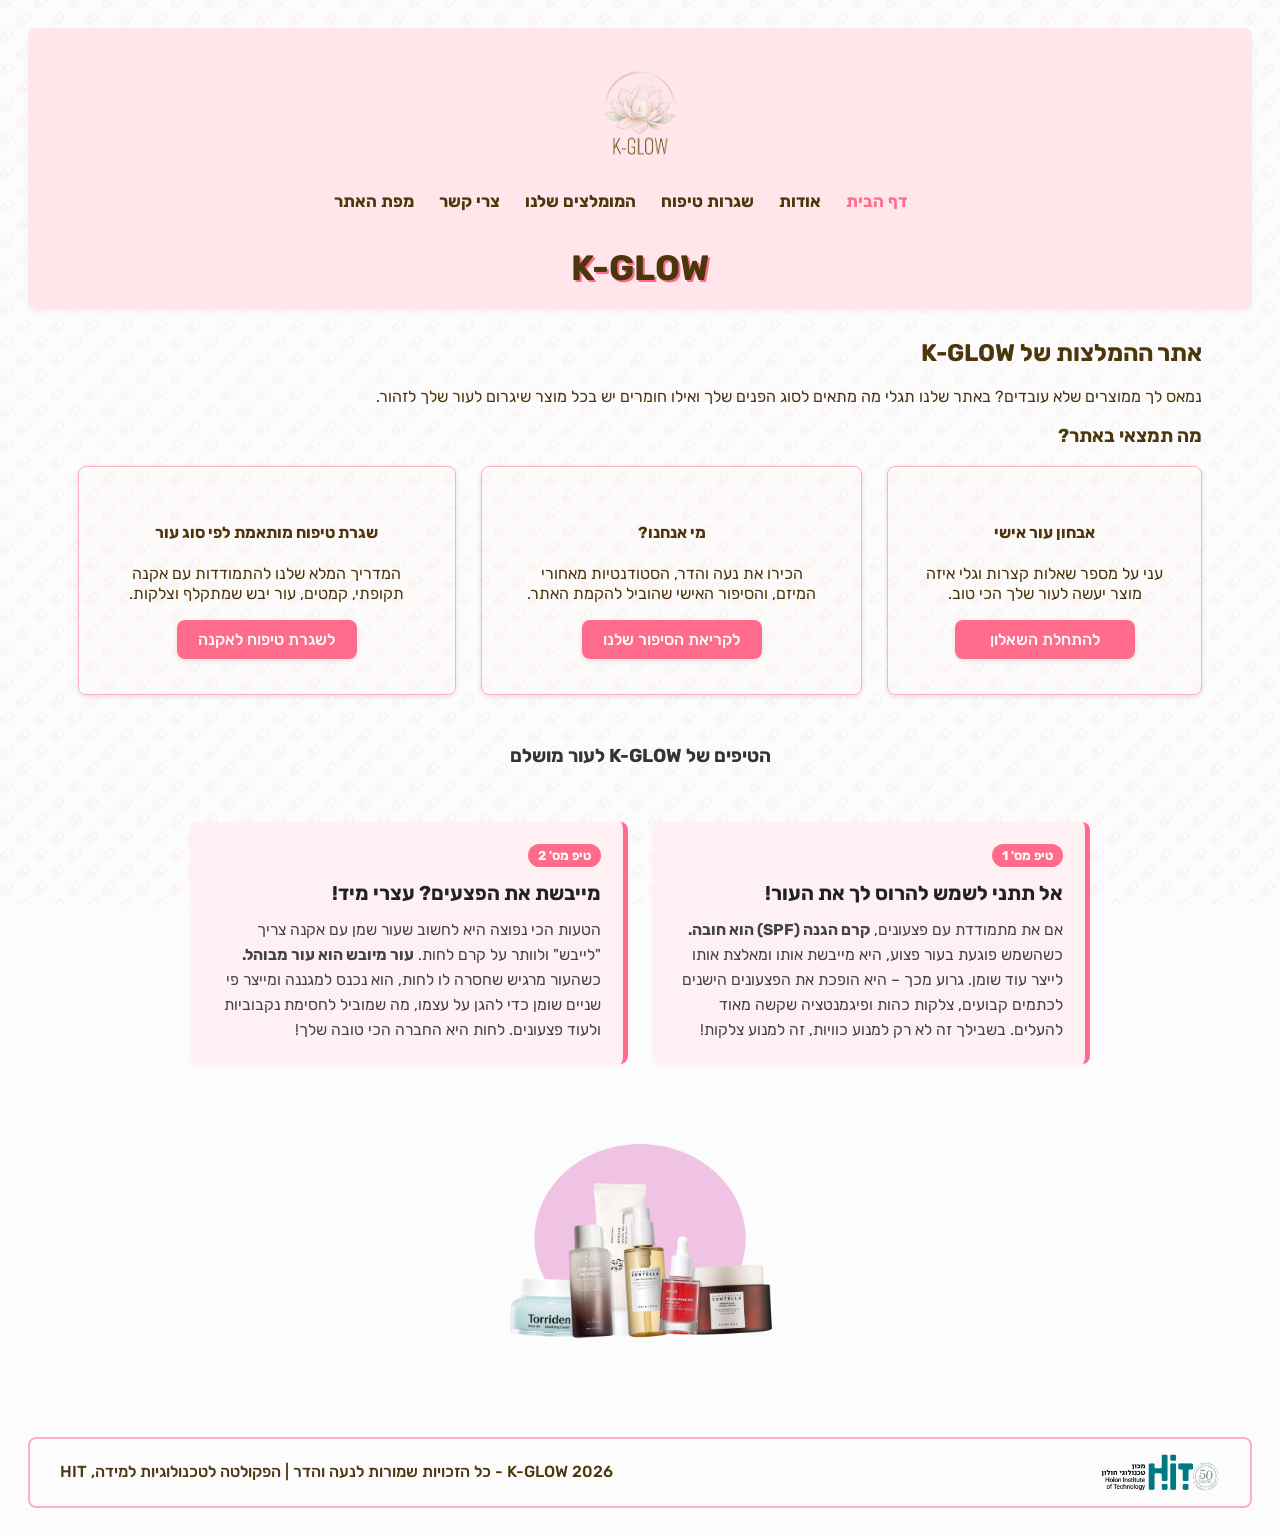
==== commit a0471979: "website is ready!!" ====
--- a/index.html
+++ b/index.html
@@ -30,6 +30,7 @@
                 <li class="dropdown">
                     <a href="#">שגרות טיפוח</a>                <!-- הרשימה הנפתחת חבויה בתוך ה-li -->
                     <ul class="dropdown-menu">
+                        <li><a href="form.html">שאלון סוג עור</a></li>
                         <li><a href="acne.html">עור אקנתי</a></li>
                         <li><a href="#" class="disabled-link">עור יבש</a></li>
                         <li><a href="#" class="disabled-link">עור מעורב</a></li>
@@ -60,9 +61,9 @@
     <main>
         <!-- אזור חגיגי/ברוכות הבאות (Hero Section) -->
         <section class="welcome-section">
-            <h2>אתר ההמלצות של הסקיר קר הקוריאני</h2>
-            <p class="hero-text">
-                נמאס לך ממוצרים שלא עובדים? באתר שלנו תגלי מה מתאים לסוג הפנים שלך ואילו חומרים יש בכל מוצר שיגרום לעור שלך לזהור.
+            <h2>אתר ההמלצות של K-GLOW</h2>
+            <p>
+נמאס לך ממוצרים שלא עובדים? באתר שלנו תגלי מה מתאים לסוג הפנים שלך ואילו חומרים יש בכל מוצר שיגרום לעור שלך לזהור.
             </p>
          
         </section>
@@ -74,21 +75,22 @@
 
                 <div class="feature-card">
                     <h4> אבחון עור אישי</h4>
-                    <p>עני על מספר שאלות קצרות וגלי איזה שגרת טיפוח תעשה לעור שלך הכי טוב.</p>
-                    <a href="form.html" class="card-link">להתחלת האבחון</a>
+                    <p>עני על מספר שאלות קצרות וגלי איזה מוצר יעשה לעור שלך הכי טוב.</p>
+                    <a href="form.html" class="card-link" target="_blank">להתחלת השאלון</a>
                 </div>
                 
                 <div class="feature-card">
                     <h4> מי אנחנו?</h4>
                     <p>הכירו את נעה והדר, הסטודנטיות מאחורי המיזם, והסיפור האישי שהוביל להקמת האתר.</p>
-                    <a href="about.html" class="card-link">לקריאת הסיפור שלנו</a>
+                    <a href="about.html" class="card-link" target="_blank">לקריאת הסיפור שלנו</a>
                 </div>
                 <div class="feature-card">
                     <h4> שגרת טיפוח מותאמת לפי סוג עור</h4>
                     <p>המדריך המלא שלנו להתמודדות עם אקנה תקופתי, קמטים, עור יבש שמתקלף וצלקות.</p>
+                    <a href="acne.html" class="card-link" target="_blank">לשגרת טיפוח לאקנה</a>
                 </div>
-                <img src="img/all_products.png" alt="all products" id="allProducts">
             </div>
+
         </section>
         <section class="tips-section">
             <h3 class="section-title"> הטיפים של K-GLOW לעור מושלם</h3>
@@ -105,14 +107,16 @@
 
                 <div class="tip-card">
                     <div class="tip-badge"> טיפ מס' 2</div>
-                    <h4>מייבשת את הפצעים? את רק מחמירה את המצב!</h4>
+                    <h4>מייבשת את הפצעים? עצרי מיד!</h4>
                     <p>
-                        הטעות הכי נפוצה היא לחשוב שעור שמן עם אקנה צריך "לייבש" עם סבונים אגרסיביים ולוותר על קרם לחות. <strong>עור מיובש הוא עור מבוהל.</strong> כשהעור מרגיש שחסרה לו לחות, הוא נכנס למגננה ומייצר פי שניים שומן כדי להגן על עצמו, מה שמוביל לחסימת נקבוביות ולעוד פצעונים. לחות היא החברה הכי טובה שלך!
+                        הטעות הכי נפוצה היא לחשוב שעור שמן עם אקנה צריך "לייבש" ולוותר על קרם לחות. <strong>עור מיובש הוא עור מבוהל.</strong> כשהעור מרגיש שחסרה לו לחות, הוא נכנס למגננה ומייצר פי שניים שומן כדי להגן על עצמו, מה שמוביל לחסימת נקבוביות ולעוד פצעונים. לחות היא החברה הכי טובה שלך!
                     </p>
                 </div>
 
             </div>
         </section>
+        <img src="img/all_products.png" alt="all products" id="allProducts">
+
     </main>
 
     <!-- פוטר האתר -->
--- a/styles/myStyle.css
+++ b/styles/myStyle.css
@@ -237,6 +237,7 @@
     object-fit: contain;
     display: block;
     margin: 20px auto;         /* ממרכז את התמונה יפה תחת התוכן של עמוד הבית */
+    padding: 30px;
 }
 
 .acneSkinCare {
@@ -257,8 +258,23 @@
 /* ======================================================= */
 /* חיברנו את המחלקה .card-link של עמוד הבית לעיצוב הקיים שלכן */
 
-
-
+.pageName a {
+    text-decoration: none;
+    color: #fcfcfc;
+}
+.pageName a:hover {
+    text-decoration: none;
+    color: #4c370d;
+}
+
+.categoryPage a{
+    text-decoration: none;
+    color: #4c370d;
+}
+.categoryPage a:hover{
+    text-decoration: none;
+    color: #fcfcfc;
+}
 .purchase-buttons a, #formBtn, .card-link, .mapColumn > :first-child, .pageBtn:hover{
     text-decoration: none;
     background-color: #ff6b8b;
@@ -268,7 +284,6 @@
     padding: 10px;
     border-radius: 8px;
     box-shadow: 0 2px 5px rgba(0,0,0,0.1);
-    margin-bottom: 10px;
     text-align: center;
     font-weight: 500;
     border: none;
@@ -278,7 +293,9 @@
 
 }
 
-
+#formBtn {
+    cursor: pointer;
+}
 
 /* ברירת המחדל לכל הכפתורים (העיצוב הוורוד/קורל) */
 .pageBtn {
@@ -314,9 +331,7 @@
     font-size: 0.75rem;
 }
 
-input , textarea , select {
-    width: 300px;
-}
+
 
 .brand-description{
     max-width: 800px;
@@ -334,7 +349,6 @@
 .section-title {
     text-align: center;
     color: #333;
-    font-size: 1.8rem;
     margin-bottom: 25px;
 }
 
@@ -344,10 +358,13 @@
     gap: 25px;
     flex-wrap: wrap; /* מאפשר להם לרדת שורה במסכים קטנים כמו טלפון */
 }
+/* פלט הודעת סיכום מעודכן - מותאם לישיבה בתוך הטור השמאלי */
 
 /* עיצוב כרטיסיית טיפ בודדת */
-.tip-card {
+.tip-card, #diagnosticResultSummary {
     flex: 1;
+    margin-top: 30px;
+
     min-width: 280px; /* מונע מהם להתכווץ מדי */
     background-color: #fff0f3; /* ורוד בהיר ורך */
     border-right: 5px solid #ff6b8b; /* פס הדגשה ורוד בצד ימין */
@@ -383,64 +400,50 @@
 
 
 }
-
-/* ======================================================= */
+.features-grid{
+    display: flex;
+    flex-wrap: nowrap;
+    gap: 25px;
+    
+}
 /* --- עיצוב עמוד האבחון האינטראקטיבי - תיקון פריסה וריווח --- */
-/* ======================================================= */
-            /* ======================================================= */
-            /* --- עיצוב עמוד האבחון האינטראקטיבי - גרסה סופית ויציבה --- */
-            /* ======================================================= */
-
-        .diagnostic-main {
-            margin-top: 30px;
-        }
-
-.diagnostic-main .narrowText {
-    margin-bottom: 35px;
-    line-height: 28px;
-}
-
-/* פריסת העמוד לשני טורים מרכזיים */
-.diagnostic-wrapper {
-    display: flex;
-    gap: 40px;
-    flex-wrap: wrap;
-    margin-top: 20px;
-    align-items: flex-start;
-}
-
-/* קופסת הטופס */
-.form-zone {
-    flex: 1.3;
-    min-width: 320px;
+.feature-card{
     background-color: rgba(255, 230, 235, 0.15);
     padding: 35px;
-    border-radius: 12px;
+    border-radius: 8px;
     border: 1px solid #ffafc0;
-    box-shadow: 0 2px 5px rgba(0, 0, 0, 0.02);
+    box-shadow: 0 2px 5px rgba(0, 0, 0, 0.1);
+    text-align: center;
+}
+
+/* קופסת הטופס */
+.skinTypeForm   {
+    
+    min-width: 620px;
+    background-color: rgba(255, 230, 235, 0.15);
+    padding: 35px;
+    border-radius: 8px;
+    border: 1px solid #ffafc0;
+    box-shadow: 0 2px 5px rgba(0, 0, 0, 0.1);
 }
 
 /* קופסת התוצאות משמאל */
-.visual-zone {
-    flex: 1;
-    min-width: 300px;
-    background: #ffffff;
+.skinFormResult {
+    min-width: 500px;
+    background: #fcfcfc;
     border: 2px dashed #ffafc0;
     padding: 35px;
-    border-radius: 12px;
+    border-radius: 8px;
     text-align: center;
 }
 
 /* קבוצת שאלה */
 .form-group {
     margin-bottom: 35px;
-    display: flex;
-    flex-direction: column;
-    align-items: flex-start;
 }
 
 /* כותרת השאלה */
-.form-group label {
+ label {
     display: block;
     font-weight: bold;
     margin-bottom: 15px;
@@ -483,7 +486,7 @@
 }
 
 /* תיבת הזנת השם */
-#userName {
+#userName, form input, select, textarea {
     width: 100% !important;
     max-width: 350px;
     padding: 12px;
@@ -495,7 +498,7 @@
 }
 
 /* אזור התמונות הדינמיות */
-.skin-type-images {
+.resultProductDisplay {
     margin: 25px 0;
     min-height: 160px;
     display: flex;
@@ -520,30 +523,13 @@
     border-radius: 8px;
     background-color: #fff0f3;
     font-weight: bold;
-    text-align: right;
+    text-align: center;
     box-shadow: 0 2px 5px rgba(255, 107, 139, 0.1);
 }
 
-/* החרגת כפתור הטופס למצב חסום - שומר על עיצוב האתר אך מנטרל אותו חזותית */
-#formBtn:disabled {
-    background-color: #cccccc !important;
-    color: #666666 !important;
-    cursor: not-allowed;
-    box-shadow: none;
-    opacity: 0.5 !important;
-}
-
-/* פלט הודעת סיכום מעודכן - מותאם לישיבה בתוך הטור השמאלי */
-.summary-output {
-    margin-top: 30px;
-    padding: 20px;
-    background-color: rgba(255, 230, 235, 0.3);
-    border-right: 4px solid #ff6b8b;
-    border-radius: 8px;
-    font-size: 1.05rem;
-    line-height: 1.6;
-    text-align: right;
-}
+
+
+
 
 /* הקונטיינר החיצוני ביותר */
 .fullMap {
